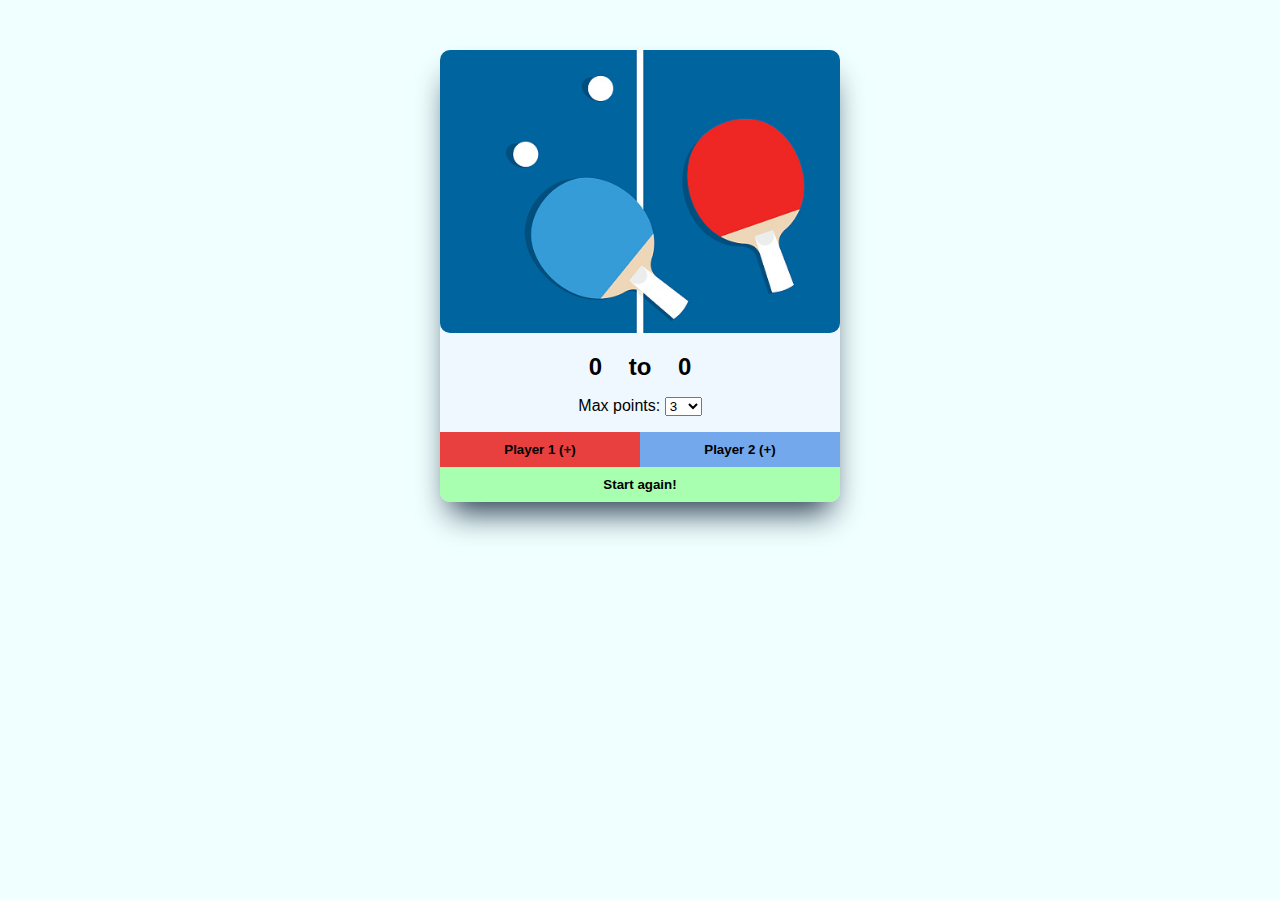
==== PING PONG COUNTER/index.html @ 91907125 "Ping pong counter  realizado" ====
<!DOCTYPE html>
<html lang="es">
<head>
    <meta charset="UTF-8">
    <meta http-equiv="X-UA-Compatible" content="IE=edge">
    <meta name="viewport" content="width=device-width, initial-scale=1.0">
    <title>PING PONG COUNTER</title>
    <link rel="stylesheet" href="./style.css">
</head>
<body>
    <main>
        <img src="./pingpong.jpg" width="400" alt="pinpong">
        <div class="mainContainer">
            <h2><span id="player1">0</span> &nbsp;&nbsp; to &nbsp;&nbsp; <span id="player2">0</span></h2>

            <label>Max points:
                <select name="maxPoints">
                    <option value="3">3</option>
                    <option value="5">5</option>
                    <option value="7">7</option>
                    <option value="10">10</option>
                    <option value="15">15</option>
                </select>
            </label>

            <div class="bttPoints">
                <button id="bttPlayer1" class="btt player1">Player 1 (+)</button>
                <button id="bttPlayer2" class="btt player2">Player 2 (+)</button>
            </div>
            <button class="btt reset">Start again!</button>


        </div>
    </main>
</body>

<script src="./scripts.js"></script>
</html>
---- PING PONG COUNTER/style.css ----
* {
    margin: 0;
    padding: 0;
    box-sizing: border-box;
    font-family:'Segoe UI', Tahoma, Geneva, Verdana, sans-serif;
}
img {
    border-radius: 10px;
}
body {
    display:grid;
    place-items: center;
    background-color:azure;
}

main {
    margin: 50px;
    border-radius: 10px;
    box-shadow: rgb(38, 57, 77) 0px 20px 30px -10px;
    background-color: aliceblue;
}

.mainContainer{
    text-align: center;
}

h2,label{
    margin: 1rem;
}

.mainContainer .bttPoints {
    margin-top: 1rem;
    display: flex;
}
.mainContainer .btt{
    padding: 10px 0;
    border: none;
    cursor: pointer;
    width: 100%;
    font-weight: bold;
}
.player1 {
    background-color: rgb(232, 63, 63);
}
.player2 {
    background-color: rgb(116, 168, 236);
}
.reset {
    background-color: rgb(167, 255, 175);
    border-radius: 0 0 10px 10px;
}
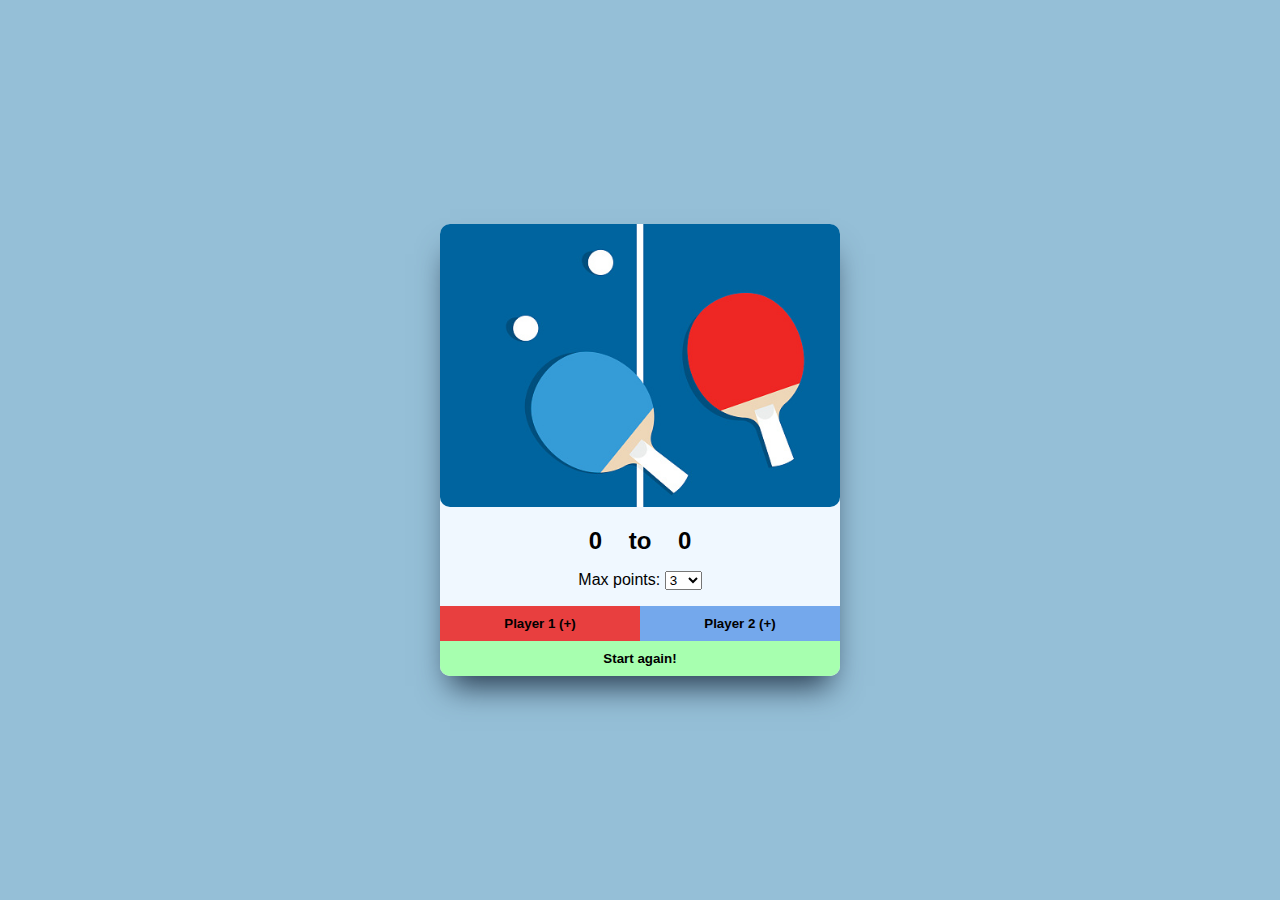
==== commit 17642593: "Refactorizando proyectos" ====
--- a/PING PONG COUNTER/index.html
+++ b/PING PONG COUNTER/index.html
@@ -12,7 +12,7 @@
         <img src="./pingpong.jpg" width="400" alt="pinpong">
         <div class="mainContainer">
             <h2><span id="player1">0</span> &nbsp;&nbsp; to &nbsp;&nbsp; <span id="player2">0</span></h2>
-
+            <div class="winner"></div>
             <label>Max points:
                 <select name="maxPoints">
                     <option value="3">3</option>
--- a/PING PONG COUNTER/style.css
+++ b/PING PONG COUNTER/style.css
@@ -8,9 +8,12 @@
     border-radius: 10px;
 }
 body {
-    display:grid;
-    place-items: center;
+    display:flex;
+    justify-content: center;
+    align-items: center;
     background-color:azure;
+    height: 100vh;
+    background-color: rgb(149, 191, 215);
 }
 
 main {
@@ -39,6 +42,14 @@
     width: 100%;
     font-weight: bold;
 }
+.winnerp {
+    background-color: rgb(111, 245, 149);
+    color: rgb(7, 90, 22);
+    font-weight: bold;
+    margin: 1rem;
+    padding: 0.5rem 0;
+    border-radius: 10px;
+}
 .player1 {
     background-color: rgb(232, 63, 63);
 }
